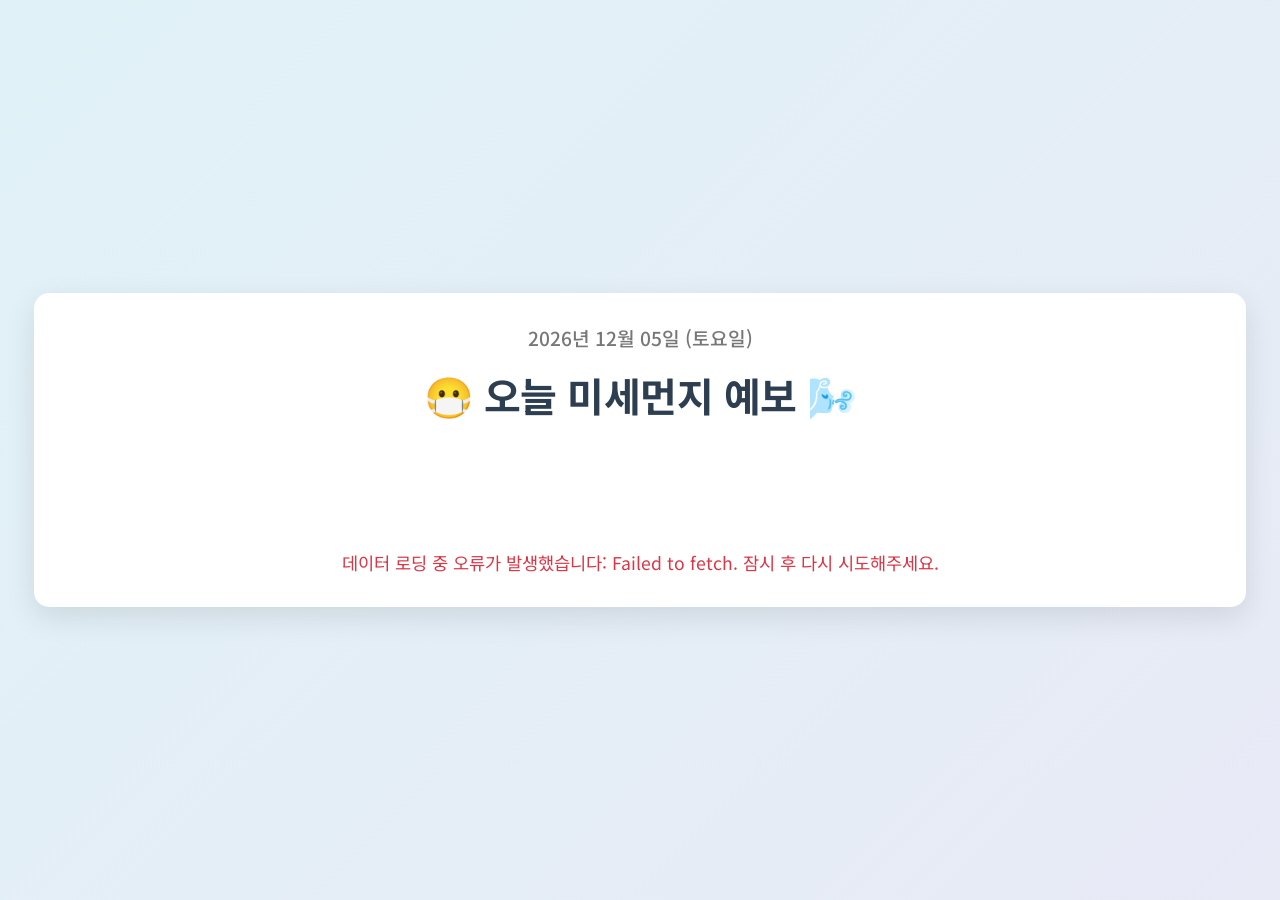
==== 0924/API/index.html @ 3e6e2213 "Add files via upload" ====
<!DOCTYPE html>
<html lang="ko">
<head>
    <meta charset="UTF-8">
    <meta name="viewport" content="width=device-width, initial-scale=1.0">
    <title>오늘 미세먼지 예보 🌬️</title>
    <link href="https://fonts.googleapis.com/css2?family=Noto+Sans+KR:wght@300;400;500;700&display=swap" rel="stylesheet">
    <style>
        /* 전체 스타일 및 폰트 */
        body {
            font-family: 'Noto Sans KR', sans-serif;
            margin: 0;
            padding: 0;
            background: linear-gradient(135deg, #e0f2f7 0%, #e8eaf6 100%);
            color: #333;
            line-height: 1.6;
            min-height: 100vh;
            display: flex;
            flex-direction: column;
            align-items: center;
            justify-content: center;
            overflow-x: hidden;
        }
        .container {
            max-width: 1200px;
            width: 90%;
            padding: 30px;
            background-color: #ffffff;
            border-radius: 15px;
            box-shadow: 0 10px 30px rgba(0, 0, 0, 0.1);
            margin: 30px 0;
        }
        /* 헤더 스타일 */
        .header-content {
            text-align: center;
            margin-bottom: 30px;
        }
        .date-info {
            font-size: 1.2em;
            color: #777;
            font-weight: 500;
            margin-bottom: 10px;
        }
        h1 {
            font-size: 2.5em;
            color: #2c3e50;
            margin: 0;
            font-weight: 700;
            letter-spacing: -0.5px;
        }
        .message-box {
            font-size: 1.1em;
            font-weight: 400;
            color: #444;
            padding: 10px 20px;
            border-radius: 8px;
            display: inline-block;
            margin-top: 15px;
        }
        /* 메시지별 색상 */
        .message-good { background-color: #d4edda; color: #155724; }
        .message-normal { background-color: #fff3cd; color: #856404; }
        .message-bad { background-color: #f8d7da; color: #721c24; }
        .message-very-bad { background-color: #e2d4f5; color: #4b306b; }
        
        /* 카드 컨테이너 */
        #forecast-container {
            display: grid;
            grid-template-columns: repeat(auto-fit, minmax(180px, 1fr));
            gap: 20px;
            margin-top: 30px;
        }
        /* 개별 카드 스타일 */
        .forecast-card {
            border-radius: 15px;
            padding: 25px 15px;
            text-align: center;
            box-shadow: 0 6px 15px rgba(0, 0, 0, 0.08);
            transition: all 0.3s ease;
            cursor: default;
        }
        .forecast-card:hover {
            transform: translateY(-8px) scale(1.02);
            box-shadow: 0 12px 25px rgba(0, 0, 0, 0.15);
        }
        .region-name {
            font-size: 1.4em;
            font-weight: 700;
            margin-bottom: 8px;
            color: #2c3e50;
        }
        .grade {
            font-size: 1.5em;
            font-weight: 500;
            padding: 5px 0;
            border-radius: 5px;
        }
        /* 등급별 카드 색상 및 텍스트 */
        .good { background-color: #e6ffed; border: 1px solid #28a745; color: #28a745; }
        .normal { background-color: #fff8e1; border: 1px solid #ffc107; color: #ffc107; }
        .bad { background-color: #ffebeb; border: 1px solid #dc3545; color: #dc3545; }
        .very-bad { background-color: #f1e6ff; border: 1px solid #6f42c1; color: #6f42c1; }
        .unknown { background-color: #f0f0f0; border: 1px solid #999; color: #666; }
        /* 로딩 스피너 */
        .loading-spinner {
            border: 5px solid #f3f3f3;
            border-top: 5px solid #3498db;
            border-radius: 50%;
            width: 50px;
            height: 50px;
            animation: spin 1s linear infinite;
            margin: 50px auto;
            display: block;
        }
        @keyframes spin {
            0% { transform: rotate(0deg); }
            100% { transform: rotate(360deg); }
        }
        .error-message {
            text-align: center;
            color: #dc3545;
            font-size: 1.1em;
            margin-top: 50px;
        }
    </style>
</head>
<body>

    <div class="container">
        <div class="header-content">
            <div id="date-info" class="date-info"></div>
            <h1>😷 오늘 미세먼지 예보 🌬️</h1>
            <div id="message-box" class="message-box"></div>
        </div>
        
        <div id="loading" class="loading-spinner"></div>
        <div id="forecast-container">
            </div>
        <div id="error-display" class="error-message" style="display:none;"></div>
    </div>

    <script>
        const serviceKey = 'eb3fe0ecf5b8e41900f5b508862729b504f50c1ce71910b50983a605f9d41afd';
        const today = new Date();
        const year = today.getFullYear();
        const month = String(today.getMonth() + 1).padStart(2, '0');
        const day = String(today.getDate()).padStart(2, '0');
        const searchDate = `${year}-${month}-${day}`;

        const dayNames = ['일요일', '월요일', '화요일', '수요일', '목요일', '금요일', '토요일'];
        const dayOfWeek = dayNames[today.getDay()];

        const url = `http://apis.data.go.kr/B552584/ArpltnInforInqireSvc/getMinuDustFrcstDspth?serviceKey=${serviceKey}&returnType=json&numOfRows=100&pageNo=1&searchDate=${searchDate}&informCode=PM10`;

        // 날짜 및 요일 표시
        document.getElementById('date-info').textContent = `${year}년 ${month}월 ${day}일 (${dayOfWeek})`;

        async function fetchForecastData() {
            const loadingSpinner = document.getElementById('loading');
            const forecastContainer = document.getElementById('forecast-container');
            const errorDisplay = document.getElementById('error-display');
            const messageBox = document.getElementById('message-box');
            
            loadingSpinner.style.display = 'block';
            forecastContainer.innerHTML = '';
            errorDisplay.style.display = 'none';
            messageBox.className = 'message-box'; // 기존 클래스 초기화
            messageBox.textContent = '정보를 불러오는 중...';

            try {
                const response = await fetch(url);
                
                if (!response.ok) {
                    throw new Error(`API 호출 실패: ${response.status} ${response.statusText}`);
                }

                const data = await response.json();
                
                if (data.response.header.resultCode !== '00') {
                    throw new Error(`API 오류: ${data.response.header.resultMsg}`);
                }

                const items = data.response.body.items;

                if (items && items.length > 0) {
                    const forecastData = items[0]; 
                    const gradesString = forecastData.informGrade;
                    const gradesArray = gradesString.split(',').map(s => s.trim());

                    let overallGrade = '';
                    if (forecastData.informOverall.includes('좋음')) {
                        overallGrade = '좋음';
                    } else if (forecastData.informOverall.includes('보통')) {
                        overallGrade = '보통';
                    } else if (forecastData.informOverall.includes('나쁨')) {
                        overallGrade = '나쁨';
                    } else if (forecastData.informOverall.includes('매우나쁨')) {
                        overallGrade = '매우나쁨';
                    }

                    // 문구 및 색상 업데이트
                    let messageText = '';
                    let messageClass = '';

                    switch (overallGrade) {
                        case '좋음':
                            messageText = '🥳 공기가 매우 좋아요! 산책이나 야외 활동하기 좋은 날이에요.';
                            messageClass = 'message-good';
                            break;
                        case '보통':
                            messageText = '🙂 보통 수준의 공기예요. 평소처럼 활동해도 괜찮아요.';
                            messageClass = 'message-normal';
                            break;
                        case '나쁨':
                            messageText = '😥 공기가 탁하니, 외출 시 마스크를 착용하세요.';
                            messageClass = 'message-bad';
                            break;
                        case '매우나쁨':
                            messageText = '😷 공기가 매우 나빠요. 외출을 자제하고 실내에 머무르는 것이 좋아요.';
                            messageClass = 'message-very-bad';
                            break;
                        default:
                            messageText = '현재 대기 상태에 대한 메시지를 찾을 수 없습니다.';
                            messageClass = '';
                            break;
                    }

                    messageBox.textContent = messageText;
                    messageBox.classList.add(messageClass);

                    gradesArray.forEach(regionInfo => {
                        const parts = regionInfo.split(':');
                        if (parts.length !== 2) return;
                        const region = parts[0].trim();
                        const grade = parts[1].trim();
                        
                        let statusClass = 'unknown';
                        if (grade.includes('좋음')) {
                            statusClass = 'good';
                        } else if (grade.includes('보통')) {
                            statusClass = 'normal';
                        } else if (grade.includes('나쁨')) {
                            statusClass = 'bad';
                        } else if (grade.includes('매우나쁨')) {
                            statusClass = 'very-bad';
                        }
                        
                        const cardDiv = document.createElement('div');
                        cardDiv.className = `forecast-card ${statusClass}`;
                        cardDiv.innerHTML = `
                            <div class="region-name">${region}</div>
                            <div class="grade">${grade}</div>
                        `;
                        forecastContainer.appendChild(cardDiv);
                    });
                } else {
                    forecastContainer.innerHTML = '<p style="text-align:center; color:#777;">현재 미세먼지 예보 데이터를 찾을 수 없습니다.</p>';
                    messageBox.textContent = '현재 예보 정보가 없어요.';
                    messageBox.className = 'message-box';
                }
            } catch (error) {
                console.error('데이터 불러오기 오류:', error);
                errorDisplay.textContent = `데이터 로딩 중 오류가 발생했습니다: ${error.message}. 잠시 후 다시 시도해주세요.`;
                errorDisplay.style.display = 'block';
                forecastContainer.innerHTML = '';
                messageBox.textContent = '';
            } finally {
                loadingSpinner.style.display = 'none';
            }
        }

        fetchForecastData();
    </script>
</body>
</html>
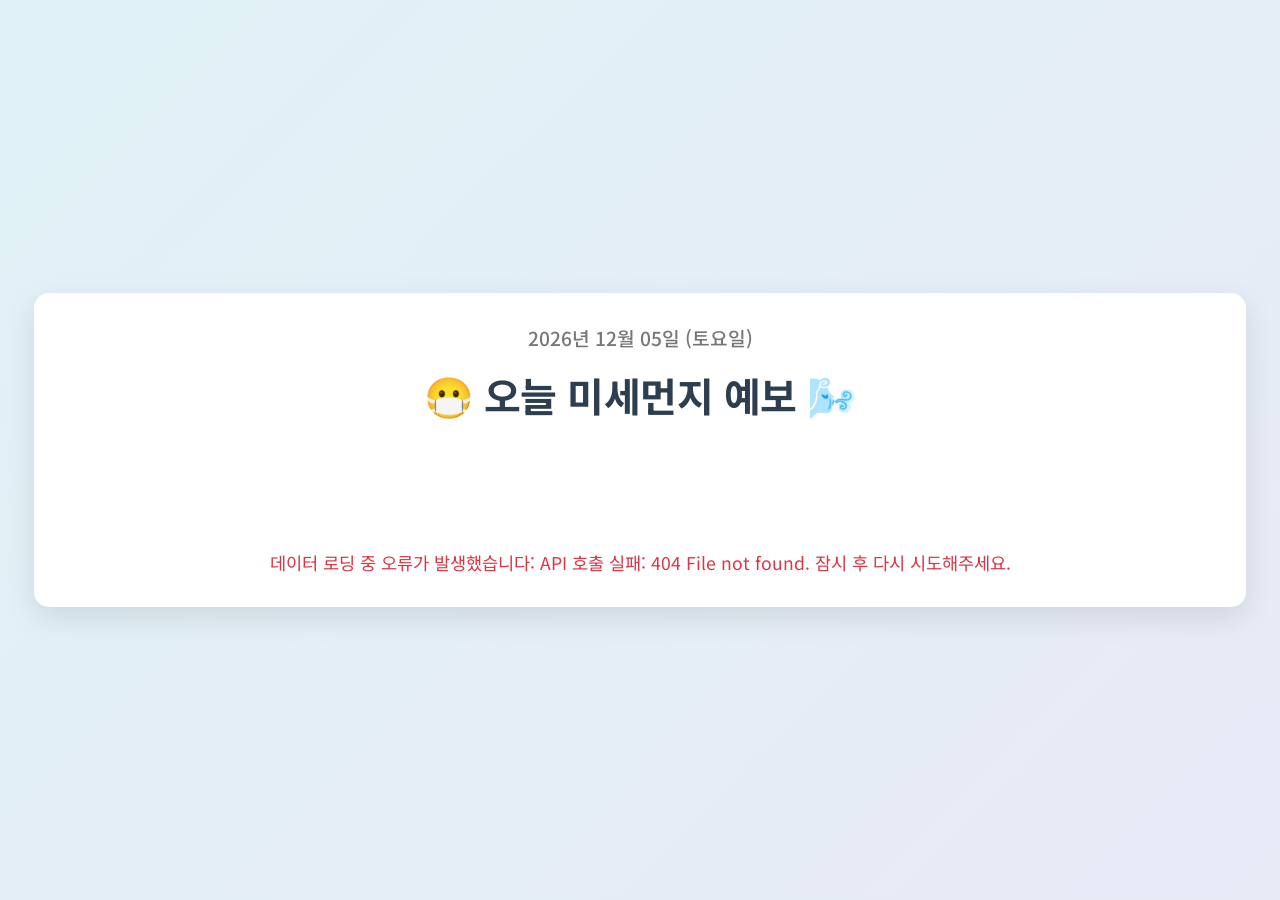
==== commit 8b146ae8: "Update index.html" ====
--- a/0924/API/index.html
+++ b/0924/API/index.html
@@ -6,7 +6,7 @@
     <title>오늘 미세먼지 예보 🌬️</title>
     <link href="https://fonts.googleapis.com/css2?family=Noto+Sans+KR:wght@300;400;500;700&display=swap" rel="stylesheet">
     <style>
-        /* 전체 스타일 및 폰트 */
+        /* CSS 스타일은 그대로 사용 */
         body {
             font-family: 'Noto Sans KR', sans-serif;
             margin: 0;
@@ -30,7 +30,6 @@
             box-shadow: 0 10px 30px rgba(0, 0, 0, 0.1);
             margin: 30px 0;
         }
-        /* 헤더 스타일 */
         .header-content {
             text-align: center;
             margin-bottom: 30px;
@@ -57,20 +56,16 @@
             display: inline-block;
             margin-top: 15px;
         }
-        /* 메시지별 색상 */
         .message-good { background-color: #d4edda; color: #155724; }
         .message-normal { background-color: #fff3cd; color: #856404; }
         .message-bad { background-color: #f8d7da; color: #721c24; }
         .message-very-bad { background-color: #e2d4f5; color: #4b306b; }
-        
-        /* 카드 컨테이너 */
         #forecast-container {
             display: grid;
             grid-template-columns: repeat(auto-fit, minmax(180px, 1fr));
             gap: 20px;
             margin-top: 30px;
         }
-        /* 개별 카드 스타일 */
         .forecast-card {
             border-radius: 15px;
             padding: 25px 15px;
@@ -95,13 +90,11 @@
             padding: 5px 0;
             border-radius: 5px;
         }
-        /* 등급별 카드 색상 및 텍스트 */
         .good { background-color: #e6ffed; border: 1px solid #28a745; color: #28a745; }
         .normal { background-color: #fff8e1; border: 1px solid #ffc107; color: #ffc107; }
         .bad { background-color: #ffebeb; border: 1px solid #dc3545; color: #dc3545; }
         .very-bad { background-color: #f1e6ff; border: 1px solid #6f42c1; color: #6f42c1; }
         .unknown { background-color: #f0f0f0; border: 1px solid #999; color: #666; }
-        /* 로딩 스피너 */
         .loading-spinner {
             border: 5px solid #f3f3f3;
             border-top: 5px solid #3498db;
@@ -125,7 +118,6 @@
     </style>
 </head>
 <body>
-
     <div class="container">
         <div class="header-content">
             <div id="date-info" class="date-info"></div>
@@ -138,9 +130,10 @@
             </div>
         <div id="error-display" class="error-message" style="display:none;"></div>
     </div>
-
     <script>
-        const serviceKey = 'eb3fe0ecf5b8e41900f5b508862729b504f50c1ce71910b50983a605f9d41afd';
+        // API 키를 직접 사용하지 않고, Netlify 함수를 호출합니다.
+        const url = '/.netlify/functions/proxy';
+
         const today = new Date();
         const year = today.getFullYear();
         const month = String(today.getMonth() + 1).padStart(2, '0');
@@ -150,9 +143,6 @@
         const dayNames = ['일요일', '월요일', '화요일', '수요일', '목요일', '금요일', '토요일'];
         const dayOfWeek = dayNames[today.getDay()];
 
-        const url = `http://apis.data.go.kr/B552584/ArpltnInforInqireSvc/getMinuDustFrcstDspth?serviceKey=${serviceKey}&returnType=json&numOfRows=100&pageNo=1&searchDate=${searchDate}&informCode=PM10`;
-
-        // 날짜 및 요일 표시
         document.getElementById('date-info').textContent = `${year}년 ${month}월 ${day}일 (${dayOfWeek})`;
 
         async function fetchForecastData() {
@@ -164,29 +154,24 @@
             loadingSpinner.style.display = 'block';
             forecastContainer.innerHTML = '';
             errorDisplay.style.display = 'none';
-            messageBox.className = 'message-box'; // 기존 클래스 초기화
+            messageBox.className = 'message-box';
             messageBox.textContent = '정보를 불러오는 중...';
 
             try {
                 const response = await fetch(url);
-                
                 if (!response.ok) {
                     throw new Error(`API 호출 실패: ${response.status} ${response.statusText}`);
                 }
-
                 const data = await response.json();
                 
                 if (data.response.header.resultCode !== '00') {
                     throw new Error(`API 오류: ${data.response.header.resultMsg}`);
                 }
-
                 const items = data.response.body.items;
-
                 if (items && items.length > 0) {
-                    const forecastData = items[0]; 
+                    const forecastData = items[0];
                     const gradesString = forecastData.informGrade;
                     const gradesArray = gradesString.split(',').map(s => s.trim());
-
                     let overallGrade = '';
                     if (forecastData.informOverall.includes('좋음')) {
                         overallGrade = '좋음';
@@ -197,11 +182,8 @@
                     } else if (forecastData.informOverall.includes('매우나쁨')) {
                         overallGrade = '매우나쁨';
                     }
-
-                    // 문구 및 색상 업데이트
                     let messageText = '';
                     let messageClass = '';
-
                     switch (overallGrade) {
                         case '좋음':
                             messageText = '🥳 공기가 매우 좋아요! 산책이나 야외 활동하기 좋은 날이에요.';
@@ -224,16 +206,13 @@
                             messageClass = '';
                             break;
                     }
-
                     messageBox.textContent = messageText;
                     messageBox.classList.add(messageClass);
-
                     gradesArray.forEach(regionInfo => {
                         const parts = regionInfo.split(':');
                         if (parts.length !== 2) return;
                         const region = parts[0].trim();
                         const grade = parts[1].trim();
-                        
                         let statusClass = 'unknown';
                         if (grade.includes('좋음')) {
                             statusClass = 'good';
@@ -244,7 +223,6 @@
                         } else if (grade.includes('매우나쁨')) {
                             statusClass = 'very-bad';
                         }
-                        
                         const cardDiv = document.createElement('div');
                         cardDiv.className = `forecast-card ${statusClass}`;
                         cardDiv.innerHTML = `
@@ -268,8 +246,7 @@
                 loadingSpinner.style.display = 'none';
             }
         }
-
         fetchForecastData();
     </script>
 </body>
-</html>+</html>
